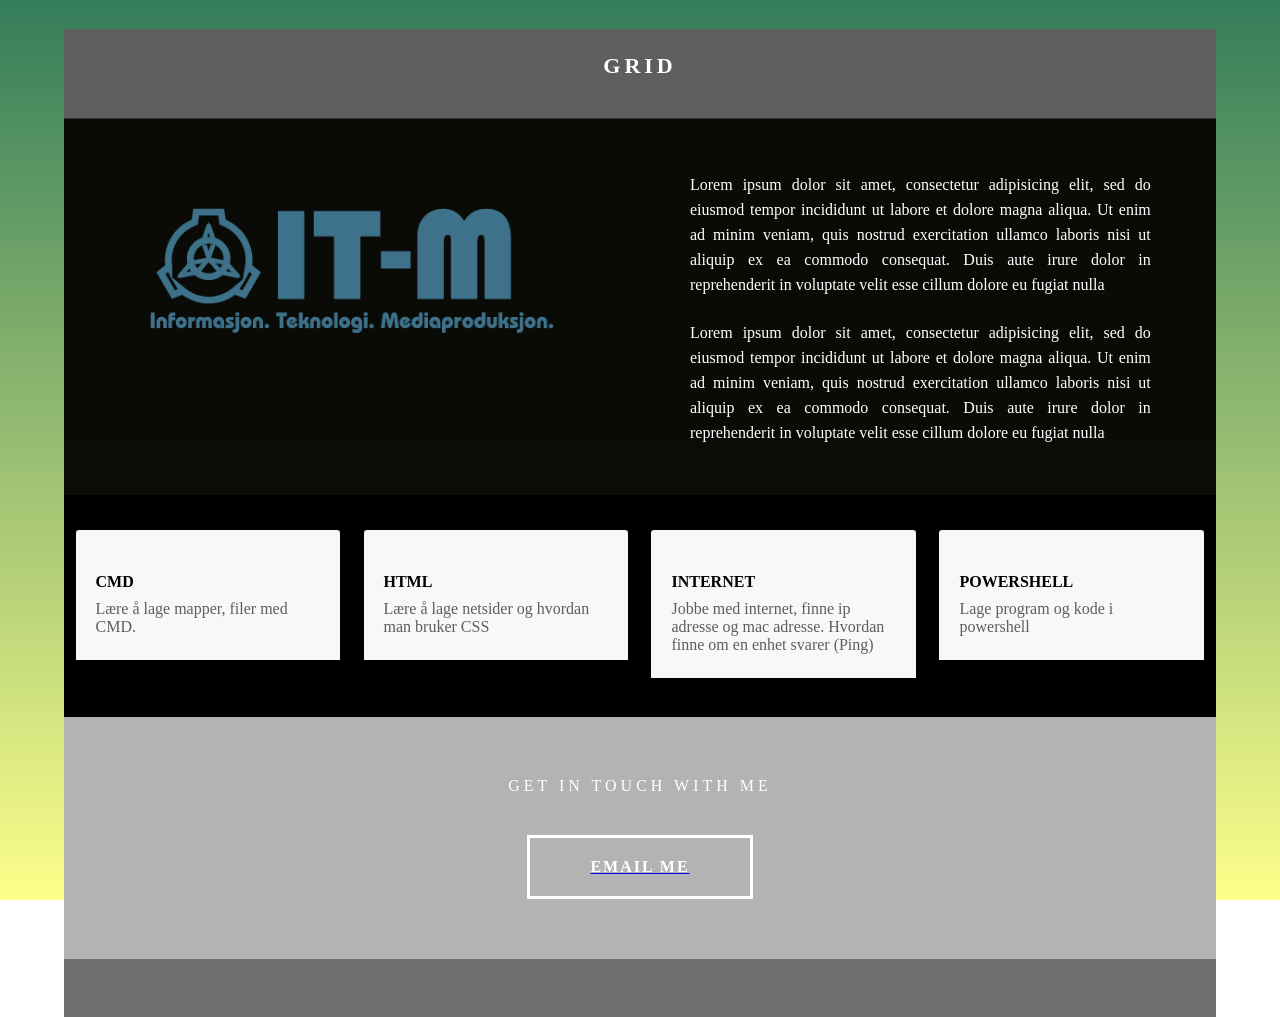
==== tekno.html @ 5ede04b5 "edit files" ====
<!doctype html>
<html>
<head>
<meta charset="utf-8">
<meta http-equiv="X-UA-Compatible" content="IE=edge">
<meta name="viewport" content="width=device-width, initial-scale=1">
<title>Light Theme</title>
<link href="css/simpleGridTemplate.css" rel="stylesheet" type="text/css">
</head>
<body>
<!-- Main Container -->
<div class="container"> 
  <!-- Header -->
  <header class="header">
    <h4 class="logo">GRID</h4>
  </header>
  <!-- Hero Section -->
  <section class="intro">
    <div class="column">
      <h3>&nbsp;</h3>
      <a href="Website.html"><img src="images/blue logo.png" href="Website.html" alt="" class="profile"></a></div>
    <div class="column">
      <p>Lorem ipsum dolor sit amet, consectetur adipisicing elit, sed do eiusmod tempor incididunt ut labore et dolore magna aliqua. Ut enim ad minim veniam, quis nostrud exercitation ullamco laboris nisi ut aliquip ex ea commodo consequat. Duis aute irure dolor in reprehenderit in voluptate velit esse cillum dolore eu fugiat nulla </p>
      <p>Lorem ipsum dolor sit amet, consectetur adipisicing elit, sed do eiusmod tempor incididunt ut labore et dolore magna aliqua. Ut enim ad minim veniam, quis nostrud exercitation ullamco laboris nisi ut aliquip ex ea commodo consequat. Duis aute irure dolor in reprehenderit in voluptate velit esse cillum dolore eu fugiat nulla</p>
    </div>
  </section>
  <!-- Stats Gallery Section -->
  <div class="gallery">
    <div class="thumbnail"><img src="Screenshot_20221129_111003.png" alt="" width="2000" class="cards"/></a>
      <h4>CMD</h4>
      <p class="tag">Lære å lage mapper, filer med CMD.</p>
      <p class="text_column"></p>
    </div>
    <div class="thumbnail"><img src="Screenshot_20230524_104542.png" alt="" width="2000" class="cards"/></a>
      <h4>HTML</h4>
      <p class="tag">Lære å lage netsider og hvordan man bruker CSS</p>
      <p class="text_column"></p>
    </div>
    <div class="thumbnail"><img src="Screenshot_20230524_105014.png" alt="" width="2000" class="cards"/></a>
      <h4>INTERNET</h4>
      <p class="tag">Jobbe med internet, finne ip adresse og mac adresse. Hvordan finne om en enhet svarer (Ping) </p>
      <p class="text_column"></p>
    </div>
    <div class="thumbnail"><img src="Screenshot_20230524_110112.png" alt="" width="2000" class="cards"/></a>
      <h4>POWERSHELL</h4>
      <p class="tag">Lage program og kode i powershell</p>
      <p class="text_column"></p>
    </div>
  </div>
<!-- Footer Section -->
  <footer id="contact">
    <p class="hero_header">GET IN TOUCH WITH ME</a></p>

   <a href="mailto:e-nicalm@iskule.no"><div class="button">EMAIL ME</div></a>
  </footer>
  <!-- Copyrights Section -->
  <div class="copyright"> <strong>&nbsp;</strong></div>
</div>
<!-- Main Container Ends -->
</body>
</html>
---- css/simpleGridTemplate.css ----
@charset "UTF-8";
/* Body */
body {
	font-family: Cambria, "Hoefler Text", "Liberation Serif", Times, "Times New Roman", serif;
	background-image: linear-gradient(#347d5a, #fdff8a);
	background-repeat: no-repeat;
	background-attachment: fixed;
	margin: 0;
}
/* Container */
.container {
	width: 90%;
	margin-left: auto;
	margin-right: auto;
	background-color: #eff68ea2;
}
/* Header */
header {
	width: 100%;
	height: 8%;
	background-color: #5D5E5D;
	border-bottom: 1px solid #353635;
}
.logo {
	color: #fff;
	font-weight: bold;
	margin-left: auto;
	letter-spacing: 4px;
	margin-right: auto;
	text-align: center;
	padding-top: 15px;
	line-height: 2em;
	font-size: 22px;
}
.hero_header {
	color: #FFFFFF;
	text-align: center;
	margin: 0;
	letter-spacing: 4px;
}
/* About Section */
.text_column {
	width: 90%;
	text-align: left;
	font-weight: lighter;
	line-height: 25px;
	float: left;
	padding-left: 20px;
	padding-right: 20px;
	color: #A3A3A3;
}
.gallery {
	clear: both;
	display: inline-block;
	width: 100%;
	background-color: #000000;
	/* [disabled]min-width: 400px;
*/
	padding-bottom: 35px;
	padding-top: 0px;
	margin-top: -5px;
	margin-bottom: -3pt;
}
.thumbnail {
	width: 23%;
	text-align: center;
	float: left;
	margin-top: 35px;
	background-color: #F8F8F8;
	padding-bottom: 20px;
	margin-left: 1%;
	margin-right: 1%;
	border-radius: 3px;
	padding-top: 20px;
	border-bottom: 4px solid #000000;
}
.gallery .thumbnail h4 {
	margin-top: 5px;
	margin-bottom: 5px;
	color: #000000;
	text-align: left;
	padding-left: 20px;
	padding-right: 20px;
}
.gallery .thumbnail p {
	margin: 0;
	color: #B3B3B3;
	text-align: left;
	padding-left: 20px;
}
/* More info */
.intro {
	background-color: #FFFFFF;
	padding-bottom: 35px;
}
.column {
	width: 50%;
	text-align: center;
	padding-top: 30px;
	float: left;
}
.intro .column h3 {
	color: #FFFFFF;
	text-align: center;
}
.intro .column p {
	color: #FFFFFF;
}
.cards {
	width: 100%;
	height: auto;
	max-width: 400px;
	max-height: 200px;
	opacity: 0.8;
}
.intro .column p {
	padding-left: 30px;
	padding-right: 30px;
	text-align: justify;
	line-height: 25px;
	font-weight: lighter;
	margin-left: 20px;
	margin-right: 20px;
	width: 80%;
	margin-top: 4%;
}
.button {
	width: 200px;
	margin-top: 40px;
	margin-right: auto;
	margin-bottom: auto;
	margin-left: auto;
	padding-top: 20px;
	padding-right: 10px;
	padding-bottom: 20px;
	padding-left: 10px;
	text-align: center;
	vertical-align: middle;
	border-radius: 0px;
	text-transform: uppercase;
	font-weight: bold;
	letter-spacing: 2px;
	border: 3px solid #FFFFFF;
	color: #FFFFFF;
	transition: all 0.3s linear;
	text-decoration:none ! important;
}
.button:hover {
	background-color: #6DC7D0;
	color: #FFFFFF;
	cursor: pointer;
}
.copyright {
	text-align: center;
	padding-top: 20px;
	padding-bottom: 20px;
	background-color: #717070;
	color: #FFFFFF;
	text-transform: uppercase;
	font-weight: lighter;
	letter-spacing: 2px;
	border-top-width: 2px;
}
footer {
	background-color: #B3B3B3;
	padding-top: 60px;
	padding-bottom: 60PX;
	margin-top: 0%;
}
.intro {
	display: inline-block;
	background-color: #000000f2;
}
.profile {
	width: 70%;
}
.gallery .thumbnail .tag {
	color: #5D5E5D;
	padding-bottom: 4px;
	padding-top: 4px;
	text-align: left;
	padding-left: 20px;
	padding-right: 20px;
}

/* Mobile */
@media (max-width: 320px) {
.logo {
	width: 100%;
	text-align: center;
	margin-top: 13px;
	margin-right: 0px;
	margin-bottom: 0px;
	margin-left: 0px;
}
.text_column {
	width: 100%;
	text-align: justify;
	padding: 0;
}
.intro .column p {
	width: 80%;
	margin-left: 0px;
}
.text_column {
	padding-left: 20px;
}
.thumbnail {
	width: 100%;
}
.column {
	width: 100%;
	margin-top: 0px;
}
.hero_header {
	padding-left: 10px;
	padding-right: 10px;
	line-height: 22px;
	text-align: center;
}
}

/* Small Tablets */
@media (min-width: 321px)and (max-width: 767px) {
.logo {
	width: 100%;
	text-align: center;
	margin-top: 13px;
	margin-right: 0px;
	margin-bottom: 0px;
	margin-left: 0px;
}
.text_column {
	width: 100%;
	text-align: left;
	padding: 0;
}
.thumbnail {
	width: 100%;
}
.column {
	width: 100%;
	margin-top: 0px;
}
.thumbnail {
	width: 100%;
}
.text_column {
	padding-left: 20px;
	padding-right: 20px;
	width: 90%;
}
.column {
	width: 100%;
	margin-left: 0px;
	margin-right: 0px;
}
.profile {
	width: 100%;
}
.intro .column p {
	width: 90%;
	text-align: center;
	padding-left: 0px;
}
}

/* Small Desktops */
@media (min-width: 768px) and (max-width: 1096px) {
.text_column {
	width: 100%;
}
.thumbnail {
	width: 48%;
}
.text_column {
	width: 90%;
	margin: 0;
	padding: 20px;
}
.intro .column p {
	width: 80%;
}
}
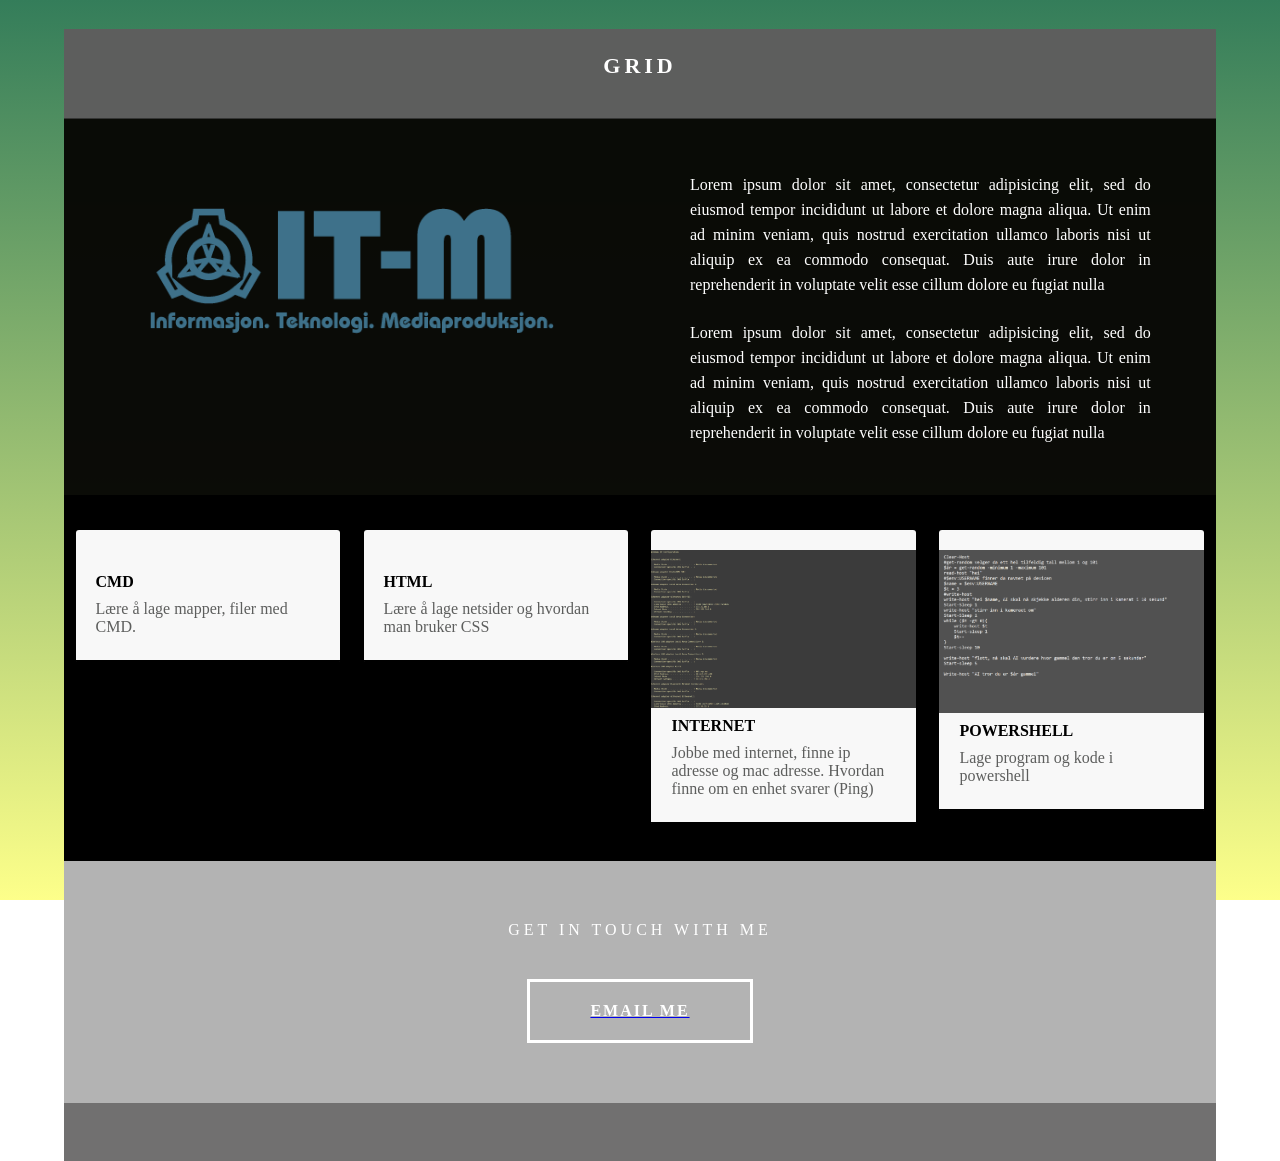
==== commit 1e02df3a: "new" ====
--- a/tekno.html
+++ b/tekno.html
@@ -18,7 +18,7 @@
   <section class="intro">
     <div class="column">
       <h3>&nbsp;</h3>
-      <a href="Website.html"><img src="images/blue logo.png" href="Website.html" alt="" class="profile"></a></div>
+      <a href="index.html"><img src="images/blue logo.png" href="Website.html" alt="" class="profile"></a></div>
     <div class="column">
       <p>Lorem ipsum dolor sit amet, consectetur adipisicing elit, sed do eiusmod tempor incididunt ut labore et dolore magna aliqua. Ut enim ad minim veniam, quis nostrud exercitation ullamco laboris nisi ut aliquip ex ea commodo consequat. Duis aute irure dolor in reprehenderit in voluptate velit esse cillum dolore eu fugiat nulla </p>
       <p>Lorem ipsum dolor sit amet, consectetur adipisicing elit, sed do eiusmod tempor incididunt ut labore et dolore magna aliqua. Ut enim ad minim veniam, quis nostrud exercitation ullamco laboris nisi ut aliquip ex ea commodo consequat. Duis aute irure dolor in reprehenderit in voluptate velit esse cillum dolore eu fugiat nulla</p>
@@ -36,12 +36,12 @@
       <p class="tag">Lære å lage netsider og hvordan man bruker CSS</p>
       <p class="text_column"></p>
     </div>
-    <div class="thumbnail"><img src="Screenshot_20230524_105014.png" alt="" width="2000" class="cards"/></a>
+    <div class="thumbnail"><img src="images/Screenshot_20230524_105014.png" alt="" width="2000" class="cards"/></a>
       <h4>INTERNET</h4>
       <p class="tag">Jobbe med internet, finne ip adresse og mac adresse. Hvordan finne om en enhet svarer (Ping) </p>
       <p class="text_column"></p>
     </div>
-    <div class="thumbnail"><img src="Screenshot_20230524_110112.png" alt="" width="2000" class="cards"/></a>
+    <div class="thumbnail"><img src="images/Screenshot_20230524_110112.png" alt="" width="2000" class="cards"/></a>
       <h4>POWERSHELL</h4>
       <p class="tag">Lage program og kode i powershell</p>
       <p class="text_column"></p>
